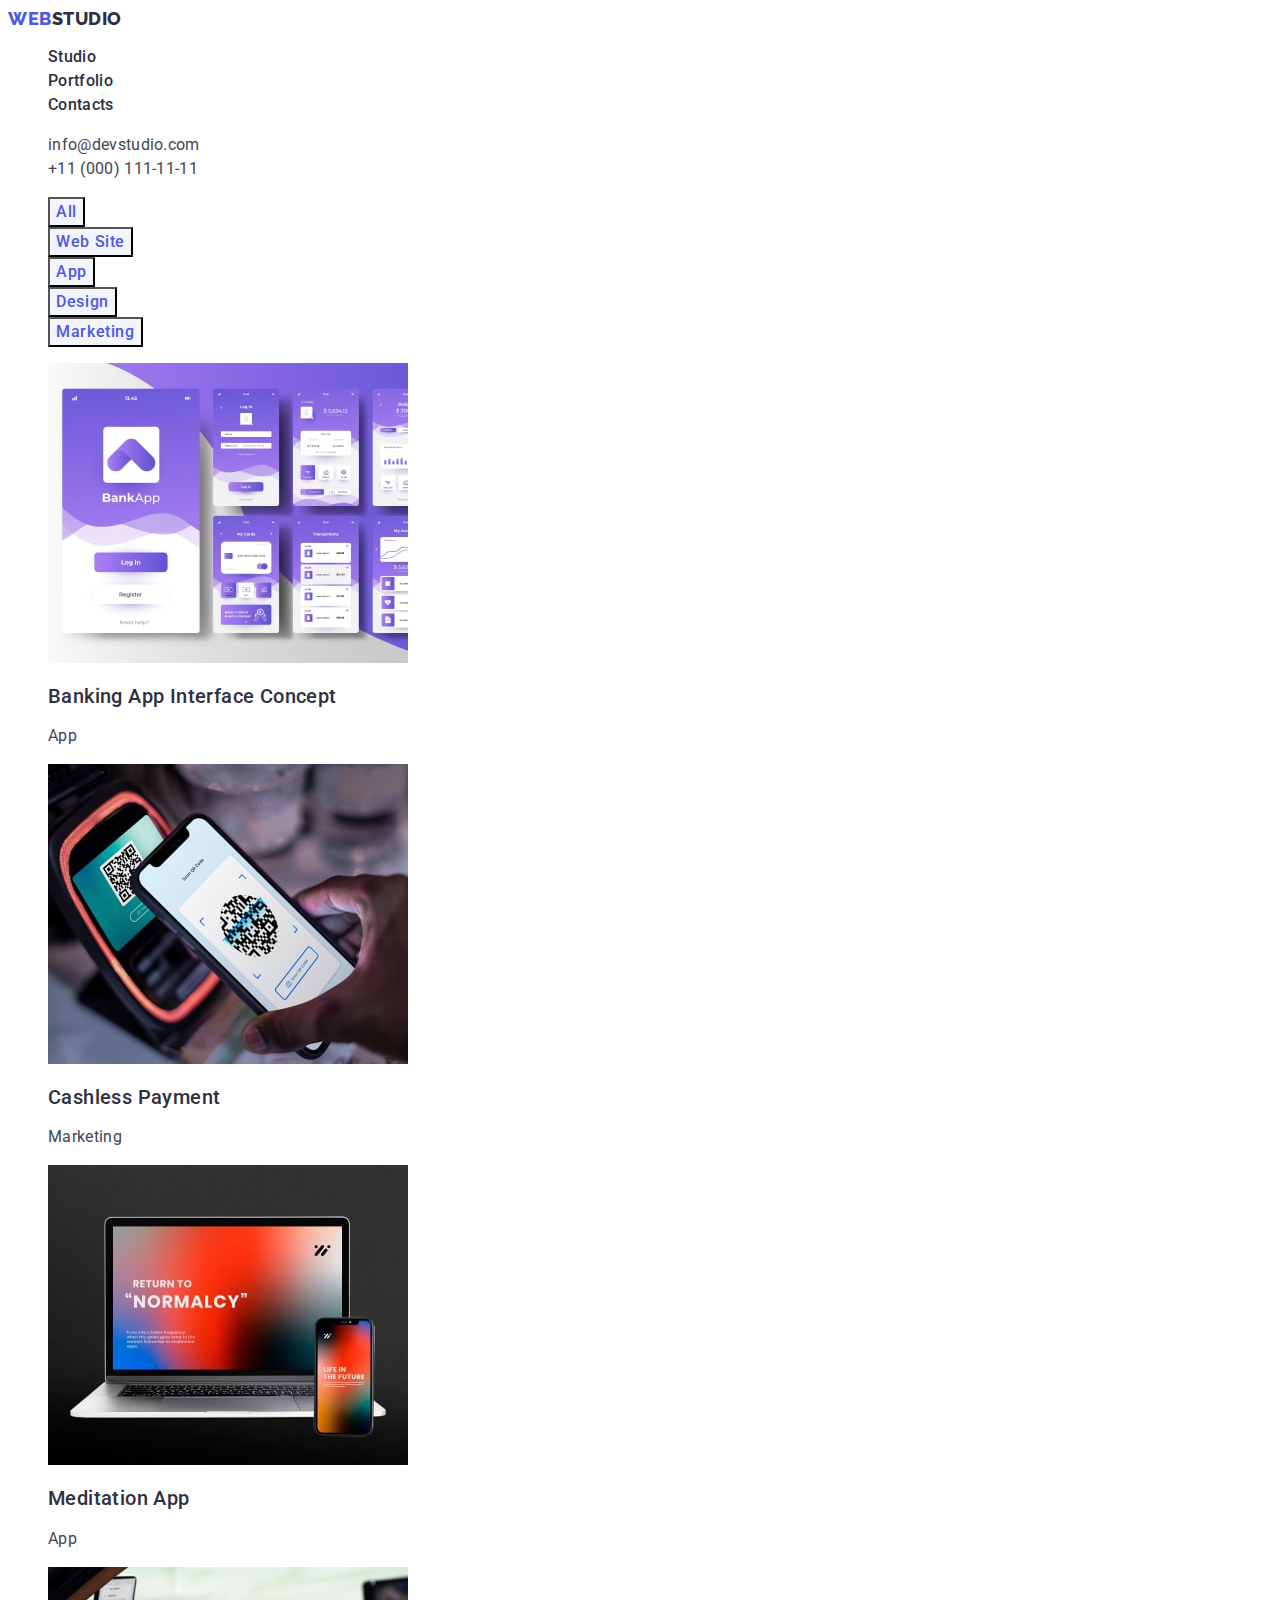
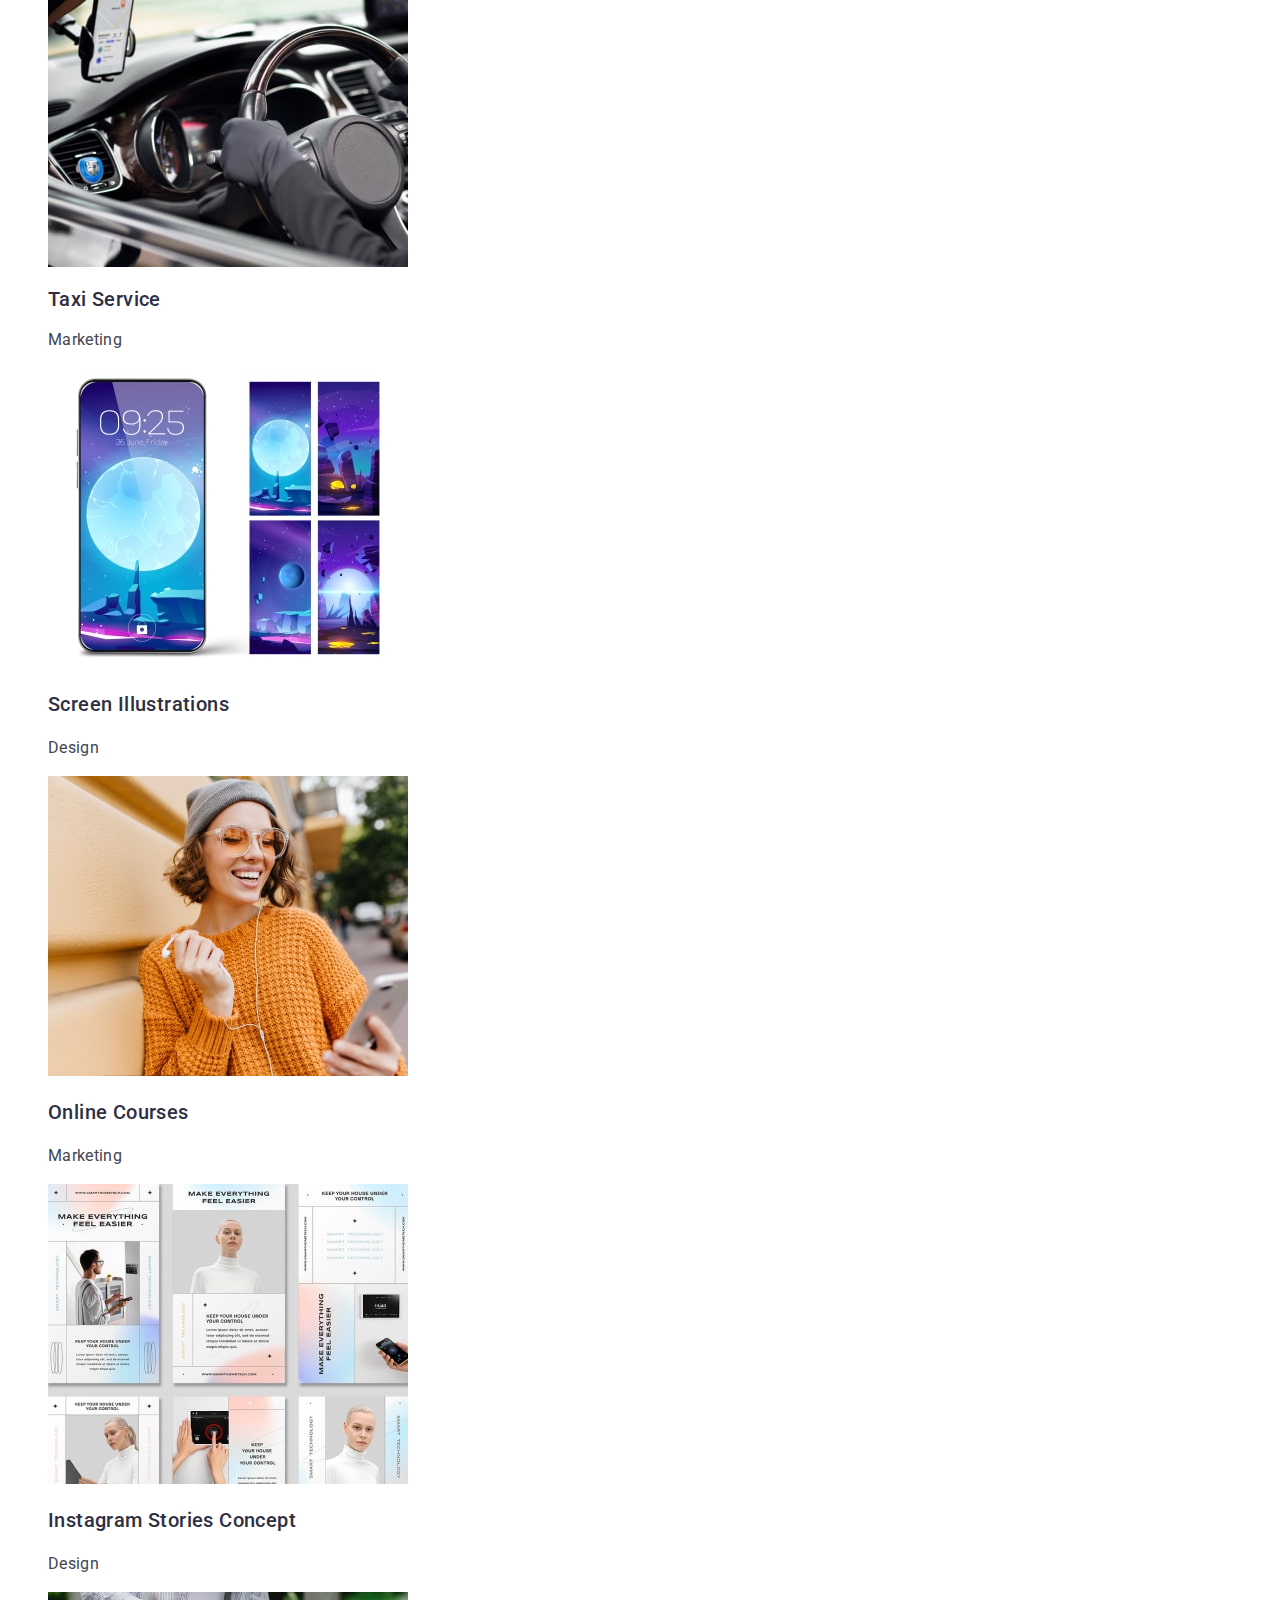
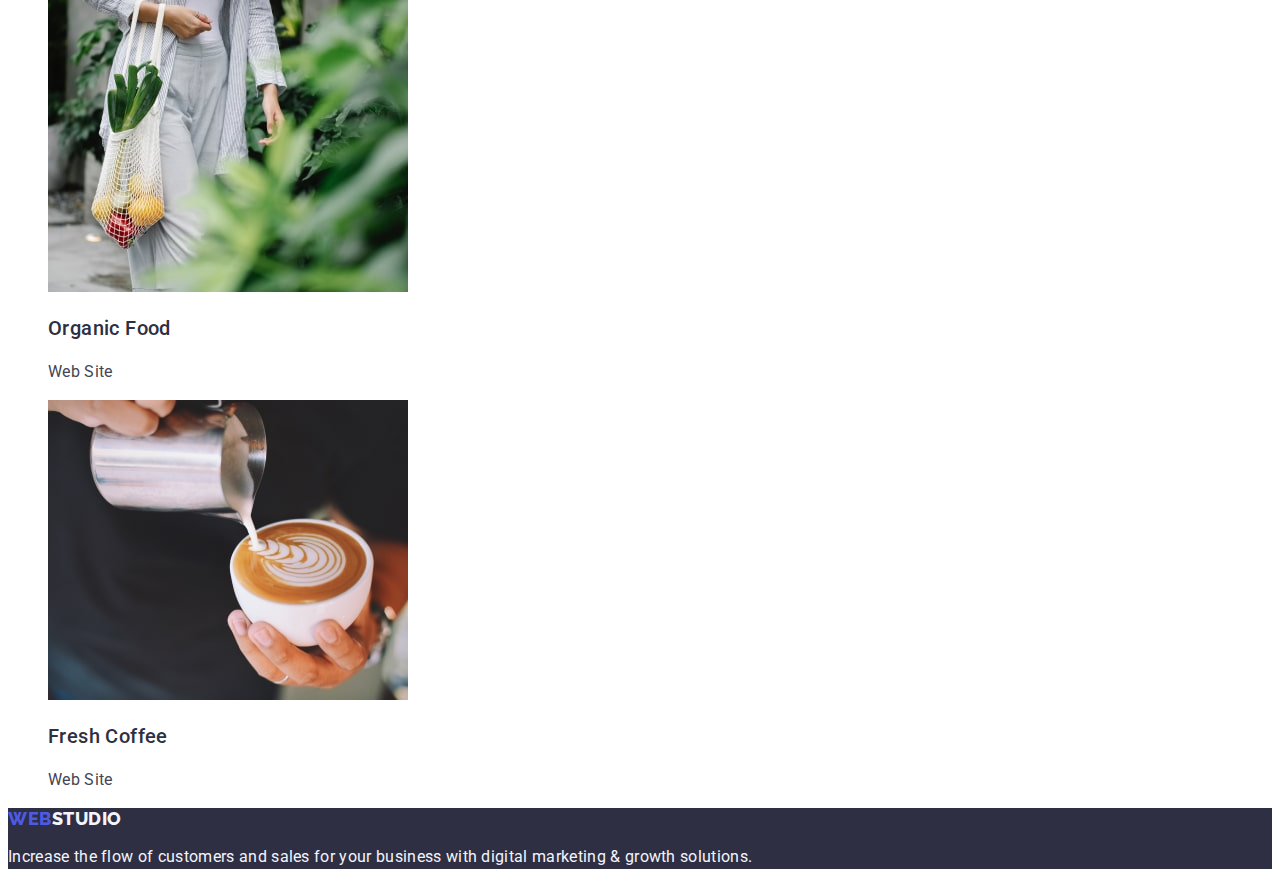
==== portfolio.html @ 3fa755dd "hope" ====
<!DOCTYPE html>
<html lang="en">

<head>
    <meta charset="UTF-8">
    <meta http-equiv="X-UA-Compatible" content="IE=edge">
    <meta name="viewport" content="width=device-width, initial-scale=1.0">
    <link rel="preconnect" href="https://fonts.googleapis.com">
    <link rel="preconnect" href="https://fonts.gstatic.com" crossorigin>
    <link href="https://fonts.googleapis.com/css2?family=Raleway:wght@800&family=Roboto:wght@400;500;700&display=swap"
        rel="stylesheet">
    <title>WEB STUDIO</title>
    <link rel="stylesheet" href="./css/styles.css">
</head>

<body>
    <header class="header">
        <nav class="header-navigation">
            <a href="./index.html" class="header-logo link">Web<span class="studio">Studio</span></a>
            <ul class="list">
                <li class="header-menu-item"><a href="./index.html" class="header-menu-link link">Studio</a></li>
                <li class="header-menu-item"><a href="./portfolio.html" class="header-menu-link link">Portfolio</a></li>
                <li class="header-menu-item"><a href="" class="header-menu-link link">Contacts</a></li>
            </ul>
        </nav>
        <address class="address">
            <ul class="header-social list">
                <li class="header-social-iteam"><a class="header-social-link link"
                        href="mailto:info@devstudio.com">info@devstudio.com</a></li>
                <li class="header-social-iteam"><a class="header-social-link link" href="tel:+110001111111">+11 (000)
                        111-11-11</a></li>
            </ul>
        </address>
    </header>

    <main>
        <section class="portfolio">
        <h1 hidden>All</h1>
        <ul class="portfolio-btn-list list">
            <li class="portfolio-btn-item">
                <button type="button" class="portf-btn link">All</button>
            </li>
            <li class="portfolio-btn-item">
                <button type="button" class="portf-btn link">Web Site</button>
            </li>
            <li class="portfolio-btn-item">
                <button type="button" class="portf-btn link">App</button>
            </li>
            <li class="portfolio-btn-item">
                <button type="button" class="portf-btn link">Design</button>
            </li>
            <li class="portfolio-btn-item">
                <button type="button" class="portf-btn link">Marketing</button>
            </li>
        </ul>

        <ul class="portfolio-img-list list">
        <li class="portfolio-img-item ">
            <a class="link">

            </a><img src="./images/img(4)-min.jpg" alt="bank-app" width="360" height="300"> 
            <h2 class="portfolio-subtitle">Banking App Interface Concept</h2>
            <p class="portfolio-text">App</p>
        </li>
        <li class="portfolio-img-item link">
            <a class="link">

            </a><img src="./images/img(5)-min.jpg" alt="payment" width="360" height="300"> 
            <h2 class="portfolio-subtitle">Cashless Payment</h2>
            <p class="portfolio-text">Marketing</p>
        </li>
        <li class="portfolio-img-item ">
            <a class="link">

            </a><img src="./images/img(6)-min.jpg" alt="monitor-app" width="360" height="300"> 
            <h2 class="portfolio-subtitle">Meditation App</h2>
            <p class="portfolio-text">App</p>
        </li>
        <li class="portfolio-img-item link">
            <a class="link">
            <img src="./images/img(7)-min.jpg" alt="taxi" width="360" height="300">
            <h2 class="portfolio-subtitle">Taxi Service</h2>
            <p class="portfolio-text">Marketing</p>
            </a>
        </li>
        <li class="portfolio-img-item">
            <a class="link">
            <img src="./images/img(8)-min.jpg" alt="screen" width="360" height="300">
            <h3 class="portfolio-subtitle">Screen Illustrations</h3>
            <p class="portfolio-text">Design</p>
            </a>
        </li>
        <li class="portfolio-img-item">
            <a class="link">
            <img src="./images/img(9)-min.jpg" alt="girl-course" width="360" height="300">
            <h3 class="portfolio-subtitle">Online Courses</h3>
            <p class="portfolio-text">Marketing</p>
            </a>
        </li>
        <li class="portfolio-img-item">
            <a class="link">
            <img src="./images/img(10)-min.jpg" alt="stories" width="360" height="300">
            <h3 class="portfolio-subtitle">Instagram Stories Concept</h3>
            <p class="portfolio-text">Design</p>
            </a>
        </li>
        <li class="portfolio-img-item">
            <a class="link">
            <img src="./images/img(11)-min.jpg" alt="food" width="360">
            <h3 class="portfolio-subtitle">Organic Food</h3>
            <p class="portfolio-text">Web Site</p>

            </a>
        </li>
        <li class="portfolio-img-item">
            <a class="link">
            <img src="./images/img(12)-min.jpg" alt="coffie" width="360">
            <h3 class="portfolio-subtitle">Fresh Coffee</h3>
            <p class="portfolio-text">Web Site</p>

            </a>
        </li>
        </ul>
        </section>
    


    </main>

    <footer id="footer" class="footer">
    <a href="./index.html" class="footer-logo link">Web<span class="studio-footer">Studio</span></a>
    <P class="footer-text">Increase the flow of customers and sales for your business with
        digital marketing & growth solutions.
    </P>
</footer>
</body>

</html>
---- css/styles.css ----
:root {
--title-color: #2E2F42;
--main-text-color: #FFFFFF;
--second-text-color: #434455;
--links:#4D5AE5;
--hover-link:#404BBF;
--light-white:#F4F4FD;



}


body {
    font-family: 'Roboto', sans-serif;
    color: var(--second-text-color)
    background-color: var(--main-text-color);
}
    
    
/*-------HEADER*-----*/

.header-logo {
    font-family: 'Raleway', sans-serif;
    font-style: normal;
    font-weight: 800;
    font-size: 18px;
    line-height: 1.17;
    letter-spacing: 0.03em;
    text-transform: uppercase;
    color: var(--links);
}


   .studio {
    font-family: 'Raleway', sans-serif;
    font-style: normal;
    font-weight: 800;
    font-size: 18px;
    line-height: 1.17;
    letter-spacing: 0.03em;
    color: var(--title-color);
   }
   
    .link {
        text-decoration: none;
    }
    
    
.list {
    list-style: none;
}
    a {
        text-decoration: none;
    }
    ul{
        list-style-type: none;
    }

    .header-menu-link {
        font-weight: 500;
        font-size: 16px;
        line-height: 1.5;
        color: var(--title-color);
        letter-spacing: 0.02em;}
    
    .header-menu-link:hover, .header-menu-link:focus {
      color: var(--hover-link); 
    }

    .address {
        font-style: normal;
    }
    .header-social {
        list-style: none;
    }
    .header-social-link {
        font-weight: 400;
        font-size: 16px;
        line-height: 1.5;
        letter-spacing: 0.02em;
        color: var(--second-text-color);
    
    }
    .header-social-link:hover, .header-social-link:focus {
        color: var(--hover-link);
    }
/*------HERO----*/
    .hero {
        background: var(--title-color);
    }

    .hero-title {
        font-weight: 700;
        font-size: 56px;
        line-height: 1.07;
        text-align: center;
        letter-spacing: 0.02em;
        color: var(--main-text-color);
    }
    
    .hero-btn {
        font-family: "Roboto", sans-serif;
        font-weight: 500;
        font-size: 16px;
        line-height: 1.5;
        letter-spacing: 0.04em;
        color: var(--main-text-color);
        cursor: pointer;
        background: var(--links);
    }
    .hero-btn:hover, .hero-btn:focus {
    background: var(--hover-link);
    
    }

    /*---BENETITS----*/
    .benefits {}
    
    .benefits-list {}
    
    .benefits-item {}
    
    .benefits-subtitle {
        font-weight: 500;
        font-size: 20px;
        line-height: 1.2;
        letter-spacing: 0.02em;
        color: var(--title-color);
        }
    
        .benefits-text {
        font-weight: 400;
        font-size: 16px;
        line-height: 1.5;
        letter-spacing: 0.02em;
        color: var(--second-text-color);
        }

        .section-title {
            font-weight: 700;
            font-size: 36px;
            line-height: 1.11;
            text-align: center;
            letter-spacing: 0.02em;
            text-transform: capitalize;
            color: var(--title-color);
        }
        

        .products-title {
        }

    /*-----TEAM----*/

            .team {
                background: var(--light-white);
            }
        
            .team-title {
            }

            .team-subtitle {
                font-weight: 500;
                font-size: 20px;
                line-height: 1.2;
                letter-spacing: 0.02em;
                color: var(--title-color);
            }

            .team-text {
                font-weight: 400;
                font-size: 16px;
                line-height: 1.5;
                letter-spacing: 0.02em;
                color: var(--second-text-color);
            }
        
            .team-list {}
        
            .team-item {
                background: var(--main-text-color);
            }

/*----FOOTER---*/
.footer {
    background-color: var(--title-color) ;

}
.footer-logo {
    font-family: 'Raleway', sans-serif;
    font-weight: 800;
    font-size: 18px;
    line-height: 1.17;
    letter-spacing: 0.03em;
    color: var(--links);
    text-transform: uppercase;
}
   
.studio-footer {
    font-family: 'Raleway', sans-serif;
    font-style: normal;
    font-weight: 800;
    font-size: 18px;
    line-height: 1.17;
    letter-spacing: 0.03em;
    color: var(--light-white);
    text-transform: uppercase;
}
   
.footer-text {
        font-weight: 400;
        font-size: 16px;
        line-height: 1.5;
        letter-spacing: 0.02em;
        color: var(--light-white);
}

.portfolio {}

.portfolio-btn-list {}

.portfolio-btn-item {}

.hero-btn {}

.portfolio-img-list {}

.portfolio-img-item {}

.portfolio-subtitle {
font-weight: 500;
font-size: 20px;
line-height: 1.2;
color: var(--title-color);
letter-spacing: 0.02em;
}

.portfolio-text {
    font-weight: 400;
    font-size: 16px;
    line-height: 1.5;
    letter-spacing: 0.02em;
    color: var(--second-text-color);
}
.portf-btn {
    font-family: "Roboto", sans-serif;
    color: var(--links);
    background: var(--light-white);
    font-style: normal;
    font-weight: 500;
    font-size: 16px;
    line-height: 1.5;
    text-align: center;
    letter-spacing: 0.04em;
    cursor: pointer;
}

.portf-btn:hover {
background: var(--hover-link);
color: var(--main-text-color);
}
.portf-btn:focus {
    color: var(--main-text-color);
    background: var(--hover-link);
}
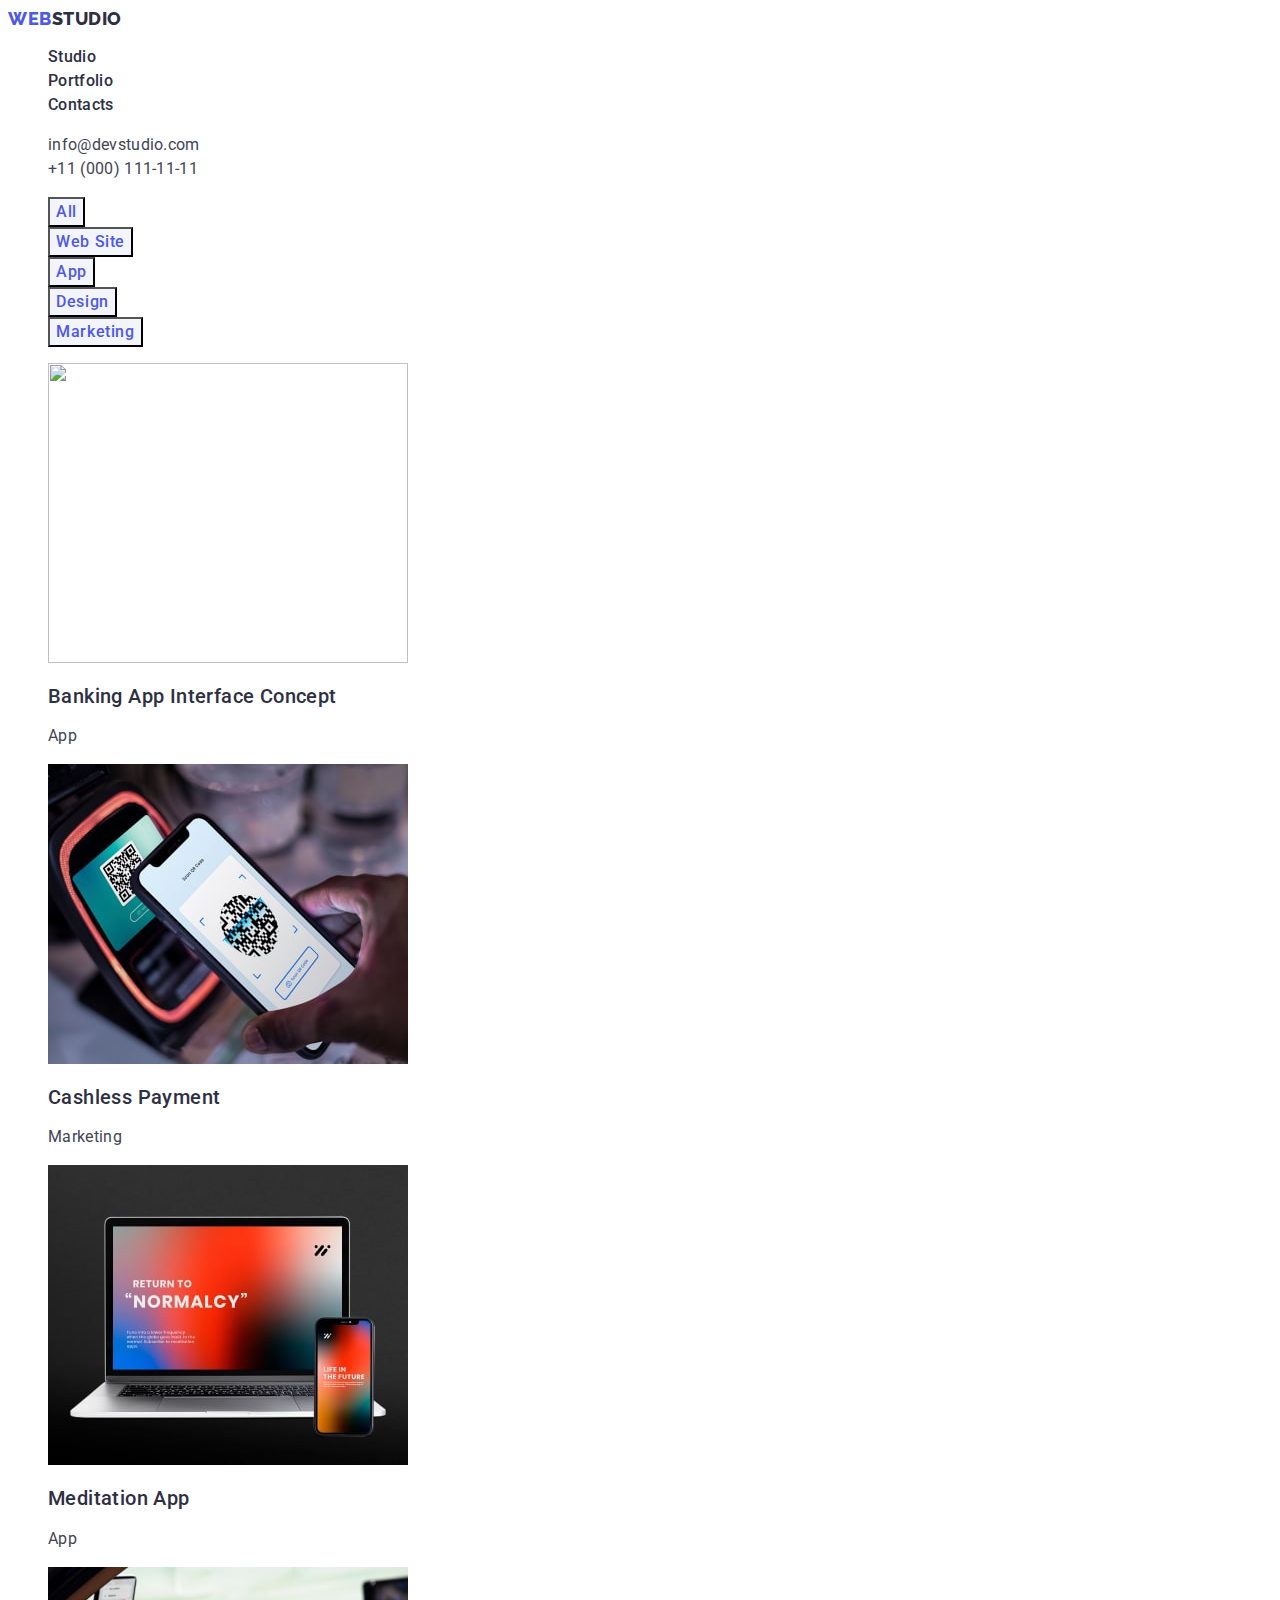
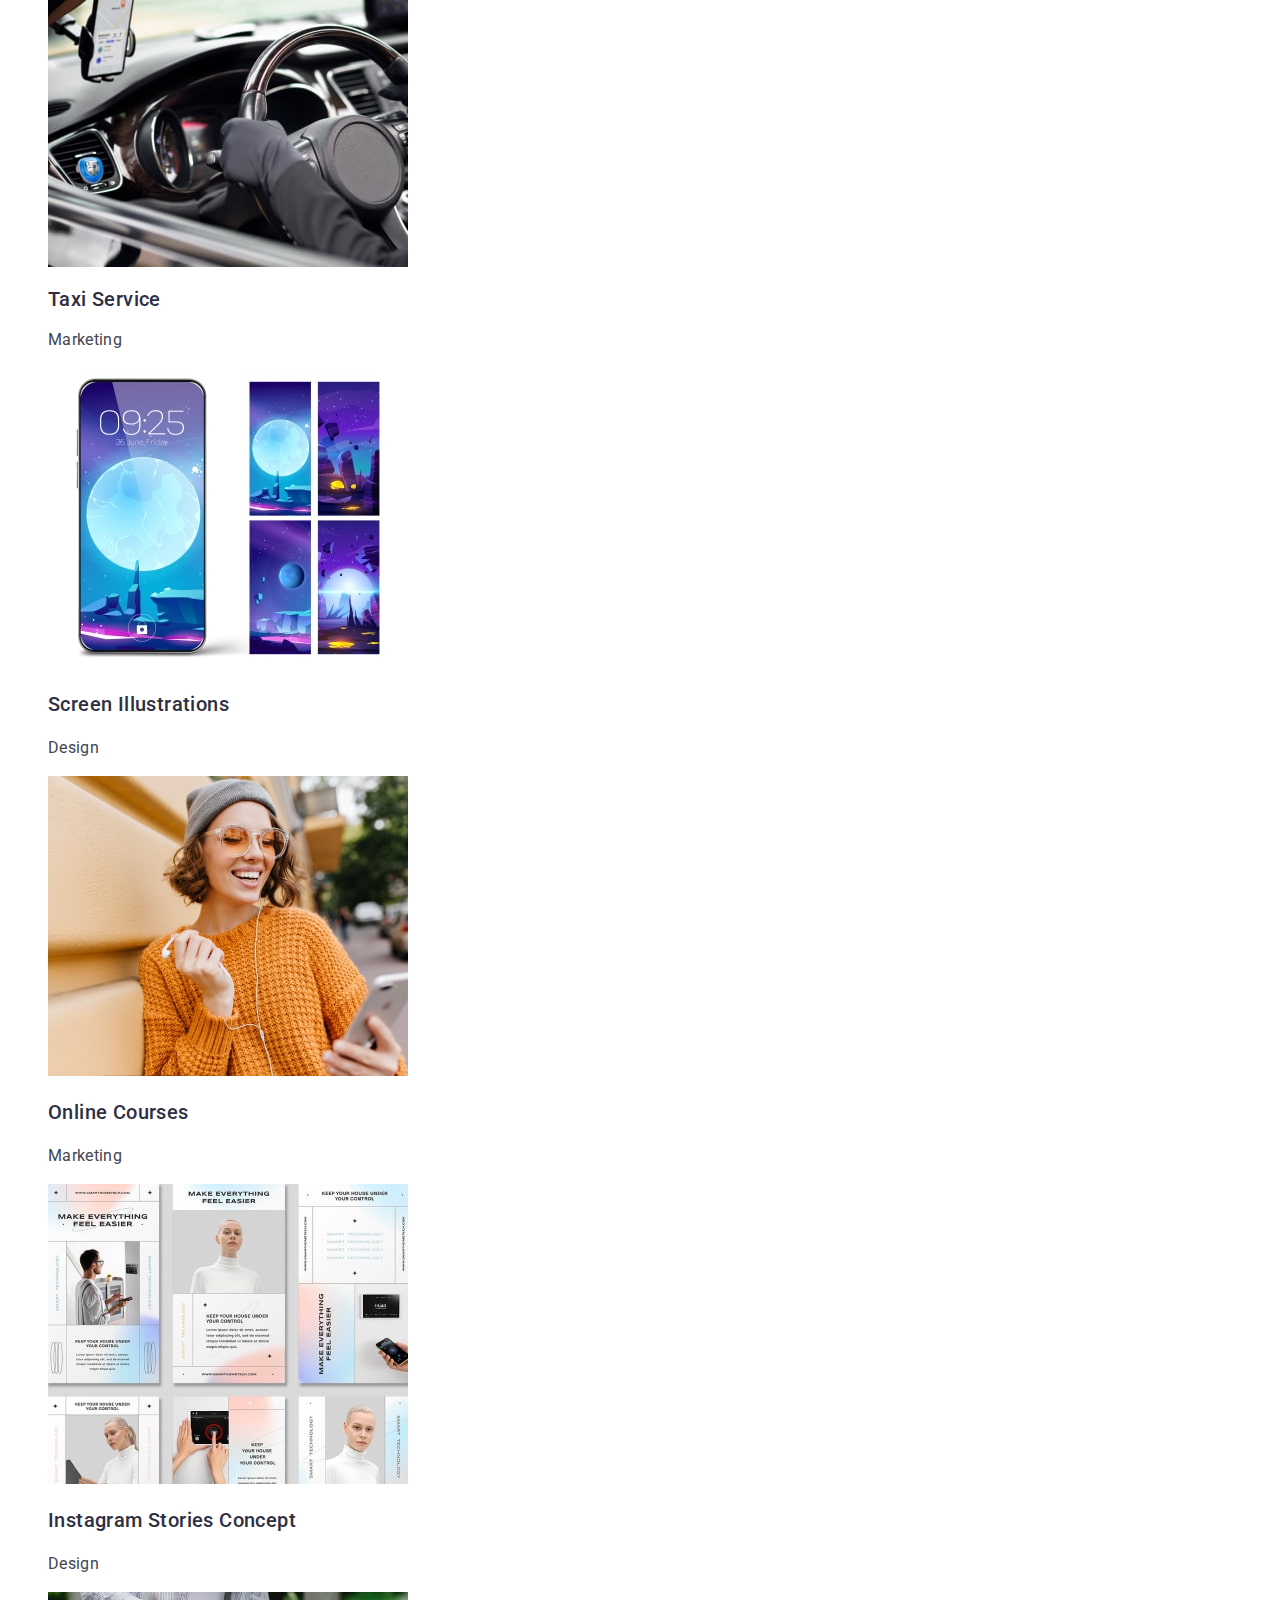
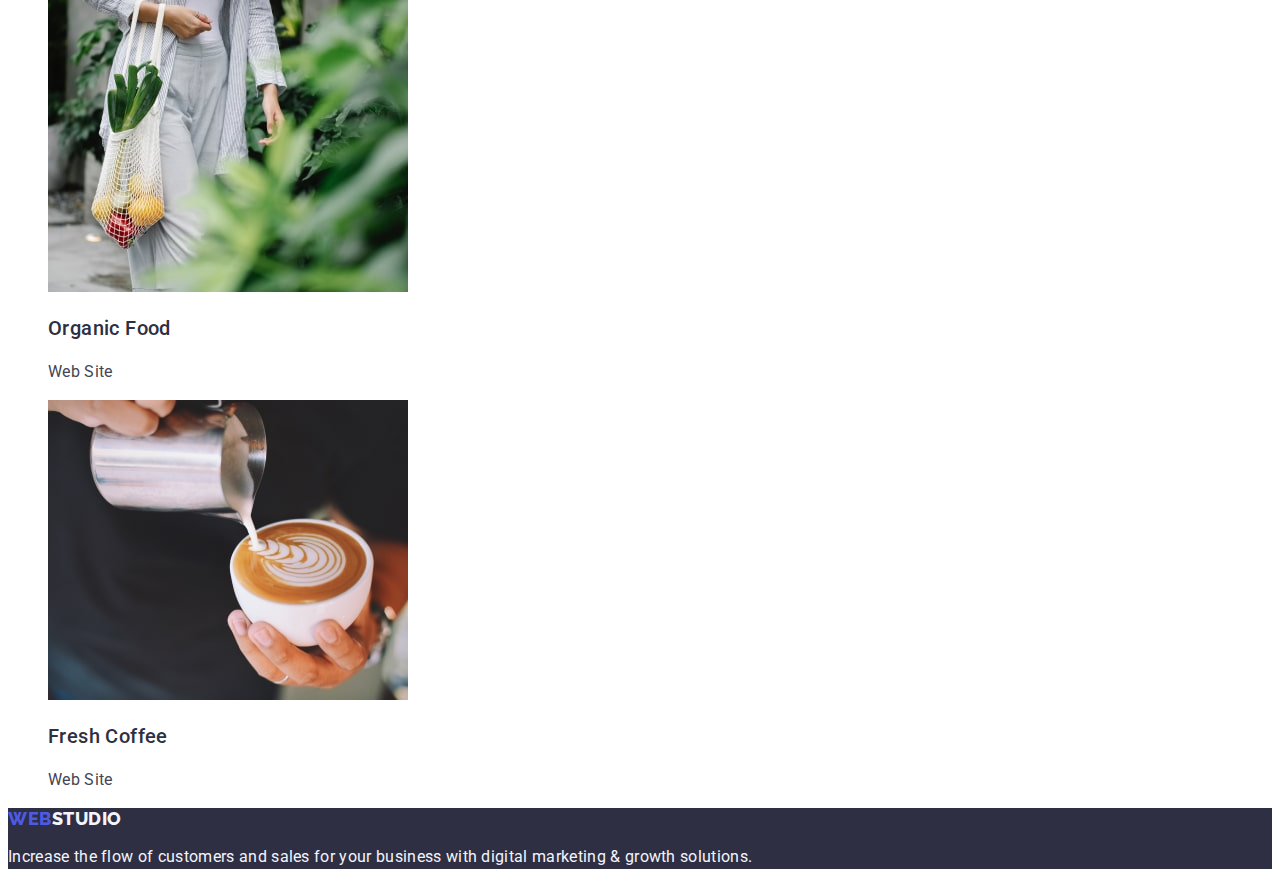
==== commit fa34263b: "tr2" ====
--- a/portfolio.html
+++ b/portfolio.html
@@ -57,66 +57,69 @@
         <ul class="portfolio-img-list list">
         <li class="portfolio-img-item ">
             <a class="link">
+                <img src="./images/img(4)-min.jpg alt="bank-app" width="360" height="300">
+                <h2 class="portfolio-subtitle">Banking App Interface Concept</h2>
+                <p class="portfolio-text">App</p>
 
-            </a><img src="./images/img(4)-min.jpg" alt="bank-app" width="360" height="300"> 
-            <h2 class="portfolio-subtitle">Banking App Interface Concept</h2>
-            <p class="portfolio-text">App</p>
+            </a>
         </li>
         <li class="portfolio-img-item link">
             <a class="link">
+                <img src="./images/img(5)-min.jpg" alt="payment" width="360" height="300">
+                <h2 class="portfolio-subtitle">Cashless Payment</h2>
+                <p class="portfolio-text">Marketing</p>
 
-            </a><img src="./images/img(5)-min.jpg" alt="payment" width="360" height="300"> 
-            <h2 class="portfolio-subtitle">Cashless Payment</h2>
-            <p class="portfolio-text">Marketing</p>
+            </a>
         </li>
         <li class="portfolio-img-item ">
             <a class="link">
+                <img src="./images/img(6)-min.jpg" alt="monitor-app" width="360" height="300">
+                <h2 class="portfolio-subtitle">Meditation App</h2>
+                <p class="portfolio-text">App</p>
 
-            </a><img src="./images/img(6)-min.jpg" alt="monitor-app" width="360" height="300"> 
-            <h2 class="portfolio-subtitle">Meditation App</h2>
-            <p class="portfolio-text">App</p>
+            </a>
         </li>
         <li class="portfolio-img-item link">
             <a class="link">
-            <img src="./images/img(7)-min.jpg" alt="taxi" width="360" height="300">
-            <h2 class="portfolio-subtitle">Taxi Service</h2>
-            <p class="portfolio-text">Marketing</p>
+                <img src="./images/img(7)-min.jpg" alt="taxi" width="360" height="300">
+                <h2 class="portfolio-subtitle">Taxi Service</h2>
+                <p class="portfolio-text">Marketing</p>
             </a>
         </li>
         <li class="portfolio-img-item">
             <a class="link">
-            <img src="./images/img(8)-min.jpg" alt="screen" width="360" height="300">
-            <h3 class="portfolio-subtitle">Screen Illustrations</h3>
-            <p class="portfolio-text">Design</p>
+                <img src="./images/img(8)-min.jpg" alt="screen" width="360" height="300">
+                <h3 class="portfolio-subtitle">Screen Illustrations</h3>
+                <p class="portfolio-text">Design</p>
             </a>
         </li>
         <li class="portfolio-img-item">
             <a class="link">
-            <img src="./images/img(9)-min.jpg" alt="girl-course" width="360" height="300">
-            <h3 class="portfolio-subtitle">Online Courses</h3>
-            <p class="portfolio-text">Marketing</p>
+                <img src="./images/img(9)-min.jpg" alt="girl-course" width="360" height="300">
+                <h3 class="portfolio-subtitle">Online Courses</h3>
+                <p class="portfolio-text">Marketing</p>
             </a>
         </li>
         <li class="portfolio-img-item">
             <a class="link">
-            <img src="./images/img(10)-min.jpg" alt="stories" width="360" height="300">
-            <h3 class="portfolio-subtitle">Instagram Stories Concept</h3>
-            <p class="portfolio-text">Design</p>
+                <img src="./images/img(10)-min.jpg" alt="stories" width="360" height="300">
+                <h3 class="portfolio-subtitle">Instagram Stories Concept</h3>
+                <p class="portfolio-text">Design</p>
             </a>
         </li>
         <li class="portfolio-img-item">
             <a class="link">
-            <img src="./images/img(11)-min.jpg" alt="food" width="360">
-            <h3 class="portfolio-subtitle">Organic Food</h3>
-            <p class="portfolio-text">Web Site</p>
+                <img src="./images/img(11)-min.jpg" alt="food" width="360">
+                <h3 class="portfolio-subtitle">Organic Food</h3>
+                <p class="portfolio-text">Web Site</p>
 
             </a>
         </li>
         <li class="portfolio-img-item">
             <a class="link">
-            <img src="./images/img(12)-min.jpg" alt="coffie" width="360">
-            <h3 class="portfolio-subtitle">Fresh Coffee</h3>
-            <p class="portfolio-text">Web Site</p>
+                <img src="./images/img(12)-min.jpg" alt="coffie" width="360">
+                <h3 class="portfolio-subtitle">Fresh Coffee</h3>
+                <p class="portfolio-text">Web Site</p>
 
             </a>
         </li>
--- a/css/styles.css
+++ b/css/styles.css
@@ -13,7 +13,7 @@
 
 body {
     font-family: 'Roboto', sans-serif;
-    color: var(--second-text-color)
+    color: var(--second-text-color);
     background-color: var(--main-text-color);
 }
     
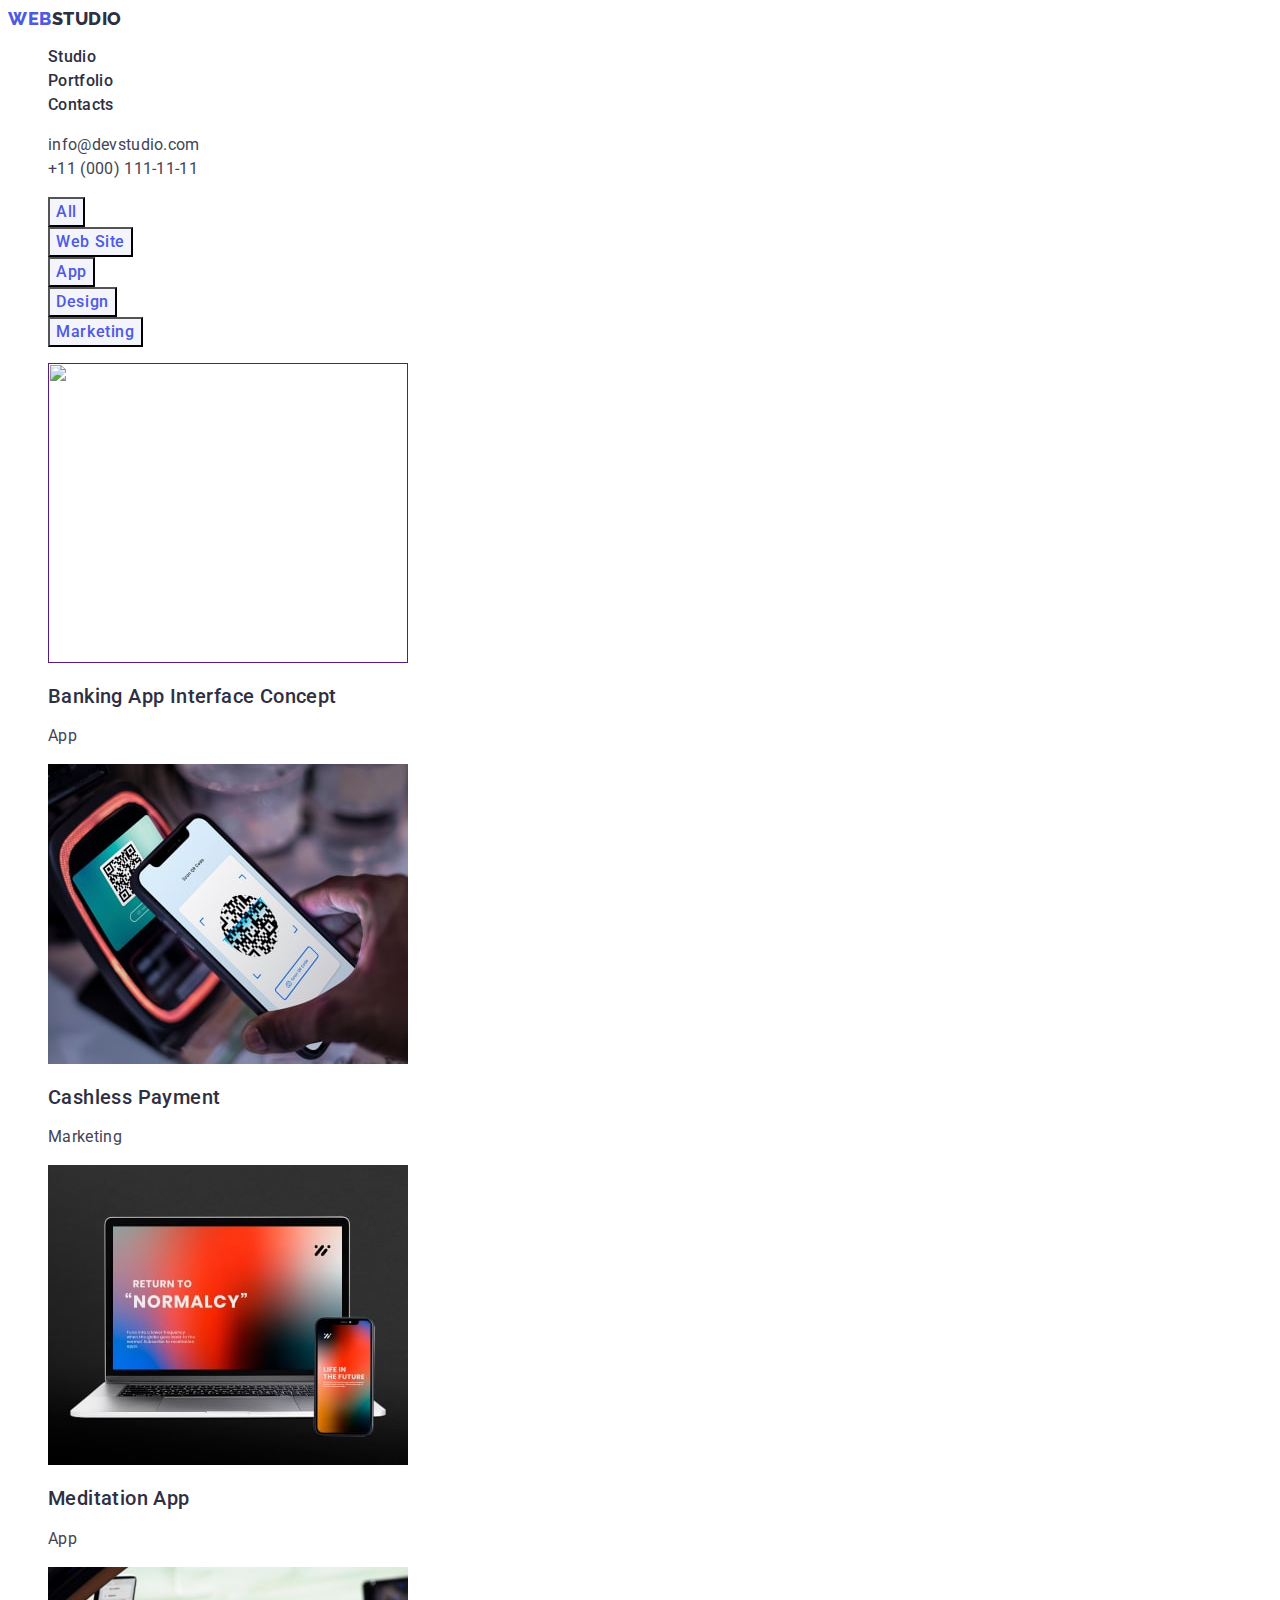
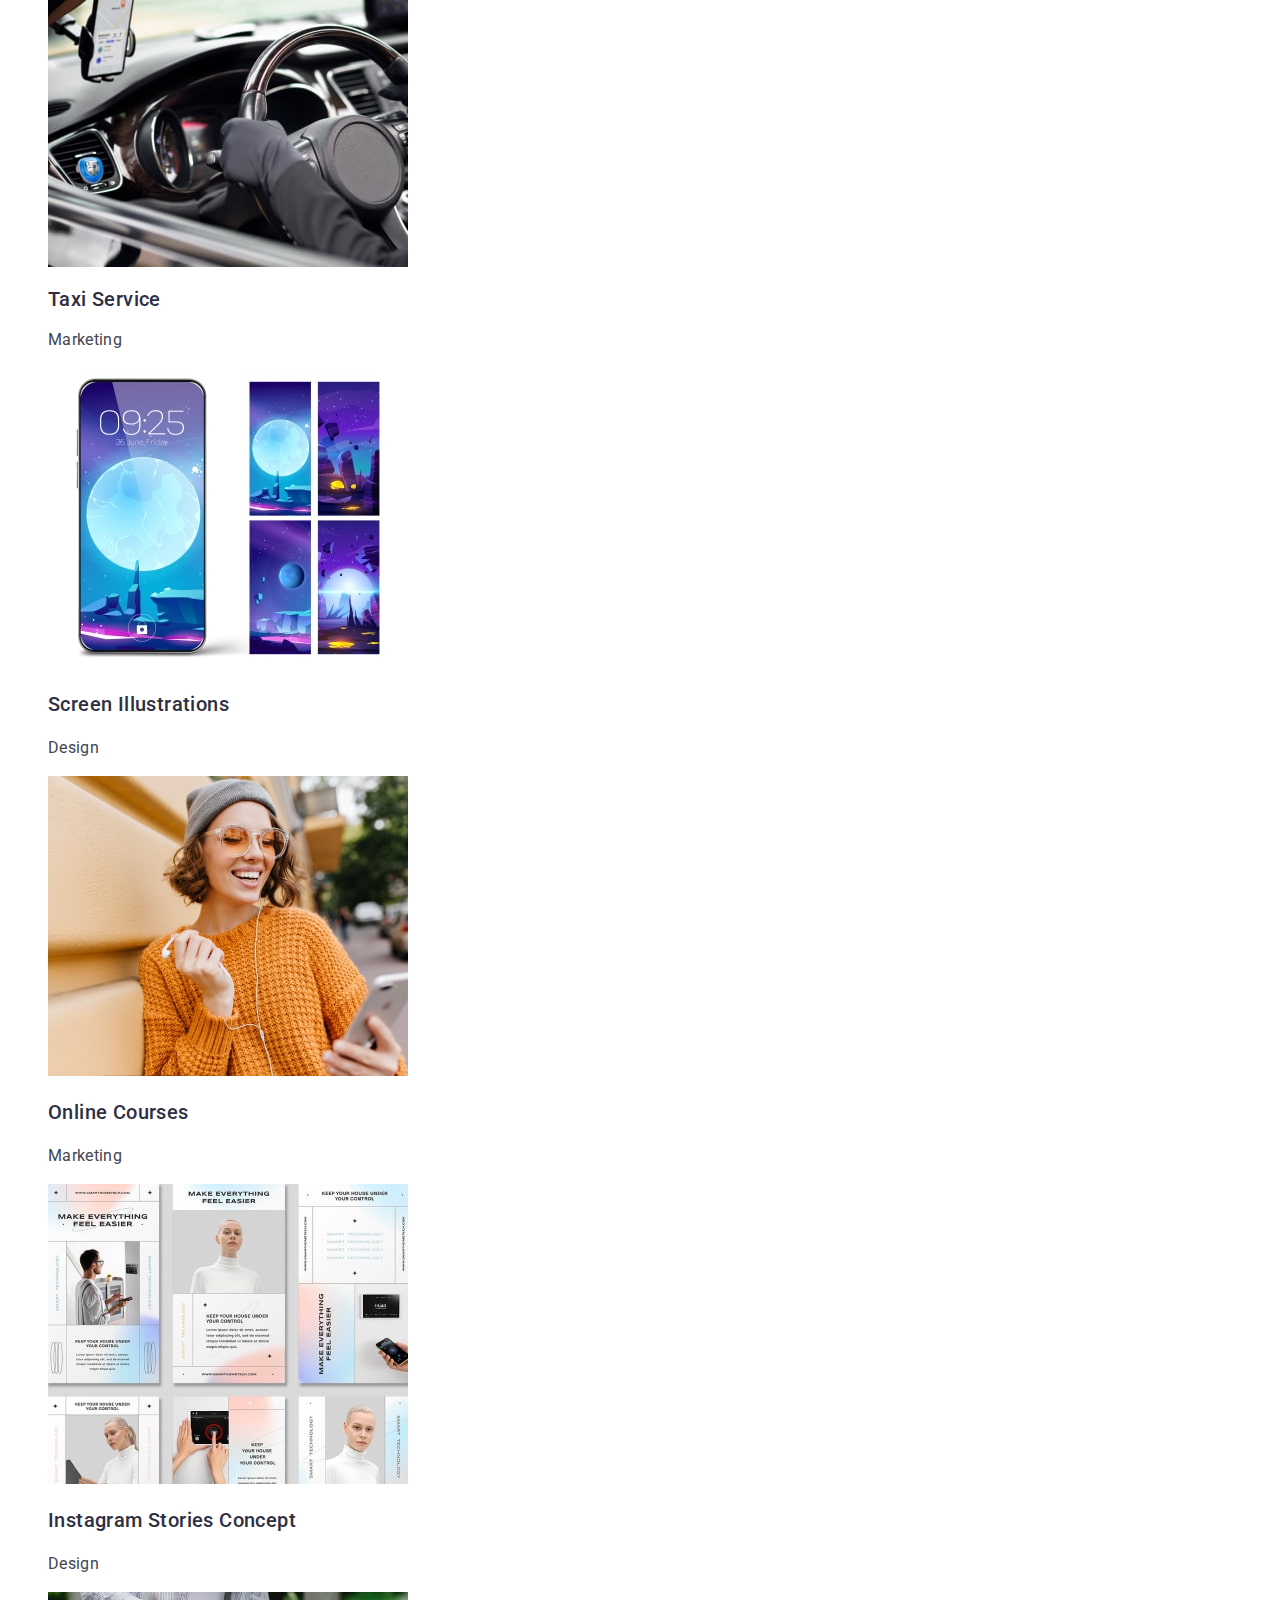
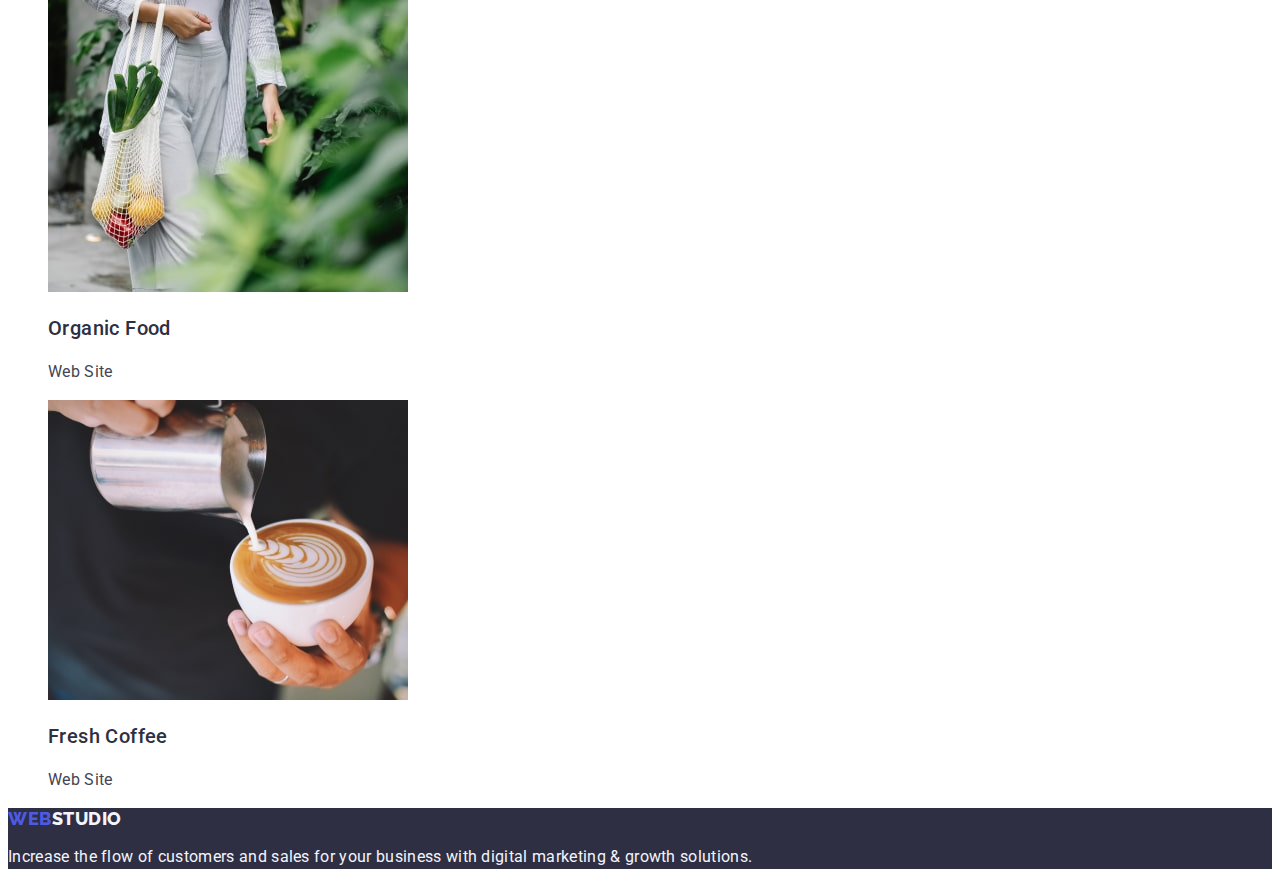
==== commit 9aa44431: "trdd" ====
--- a/portfolio.html
+++ b/portfolio.html
@@ -56,7 +56,7 @@
 
         <ul class="portfolio-img-list list">
         <li class="portfolio-img-item ">
-            <a class="link">
+            <a href="" class="link">
                 <img src="./images/img(4)-min.jpg alt="bank-app" width="360" height="300">
                 <h2 class="portfolio-subtitle">Banking App Interface Concept</h2>
                 <p class="portfolio-text">App</p>
@@ -64,7 +64,7 @@
             </a>
         </li>
         <li class="portfolio-img-item link">
-            <a class="link">
+            <a href="" class="link">
                 <img src="./images/img(5)-min.jpg" alt="payment" width="360" height="300">
                 <h2 class="portfolio-subtitle">Cashless Payment</h2>
                 <p class="portfolio-text">Marketing</p>
@@ -72,7 +72,7 @@
             </a>
         </li>
         <li class="portfolio-img-item ">
-            <a class="link">
+            <a href="" class="link">
                 <img src="./images/img(6)-min.jpg" alt="monitor-app" width="360" height="300">
                 <h2 class="portfolio-subtitle">Meditation App</h2>
                 <p class="portfolio-text">App</p>
@@ -80,35 +80,35 @@
             </a>
         </li>
         <li class="portfolio-img-item link">
-            <a class="link">
+            <a href="" class="link">
                 <img src="./images/img(7)-min.jpg" alt="taxi" width="360" height="300">
                 <h2 class="portfolio-subtitle">Taxi Service</h2>
                 <p class="portfolio-text">Marketing</p>
             </a>
         </li>
         <li class="portfolio-img-item">
-            <a class="link">
+            <a href="" class="link">
                 <img src="./images/img(8)-min.jpg" alt="screen" width="360" height="300">
                 <h3 class="portfolio-subtitle">Screen Illustrations</h3>
                 <p class="portfolio-text">Design</p>
             </a>
         </li>
         <li class="portfolio-img-item">
-            <a class="link">
+            <a href="" class="link">
                 <img src="./images/img(9)-min.jpg" alt="girl-course" width="360" height="300">
                 <h3 class="portfolio-subtitle">Online Courses</h3>
                 <p class="portfolio-text">Marketing</p>
             </a>
         </li>
         <li class="portfolio-img-item">
-            <a class="link">
+            <a href="" class="link">
                 <img src="./images/img(10)-min.jpg" alt="stories" width="360" height="300">
                 <h3 class="portfolio-subtitle">Instagram Stories Concept</h3>
                 <p class="portfolio-text">Design</p>
             </a>
         </li>
         <li class="portfolio-img-item">
-            <a class="link">
+            <a href="" class="link">
                 <img src="./images/img(11)-min.jpg" alt="food" width="360">
                 <h3 class="portfolio-subtitle">Organic Food</h3>
                 <p class="portfolio-text">Web Site</p>
@@ -116,7 +116,7 @@
             </a>
         </li>
         <li class="portfolio-img-item">
-            <a class="link">
+            <a href="" class="link">
                 <img src="./images/img(12)-min.jpg" alt="coffie" width="360">
                 <h3 class="portfolio-subtitle">Fresh Coffee</h3>
                 <p class="portfolio-text">Web Site</p>
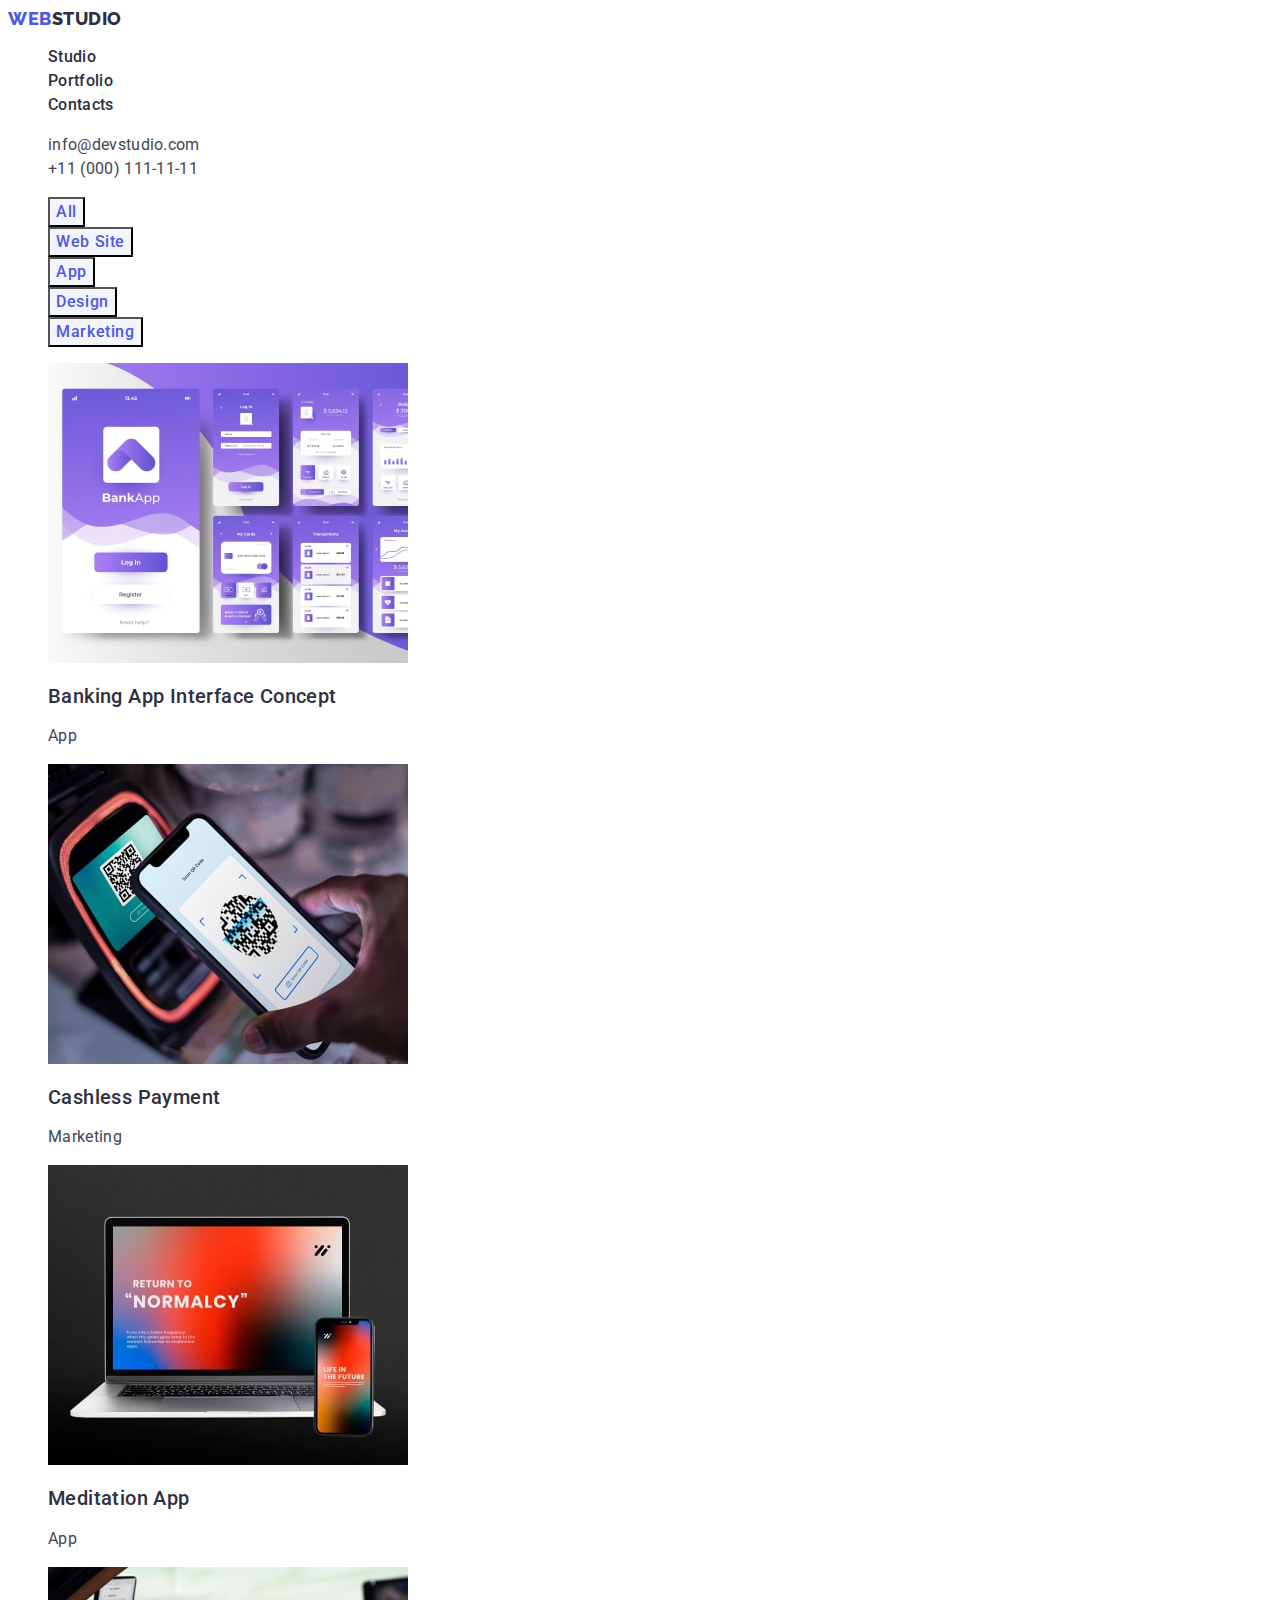
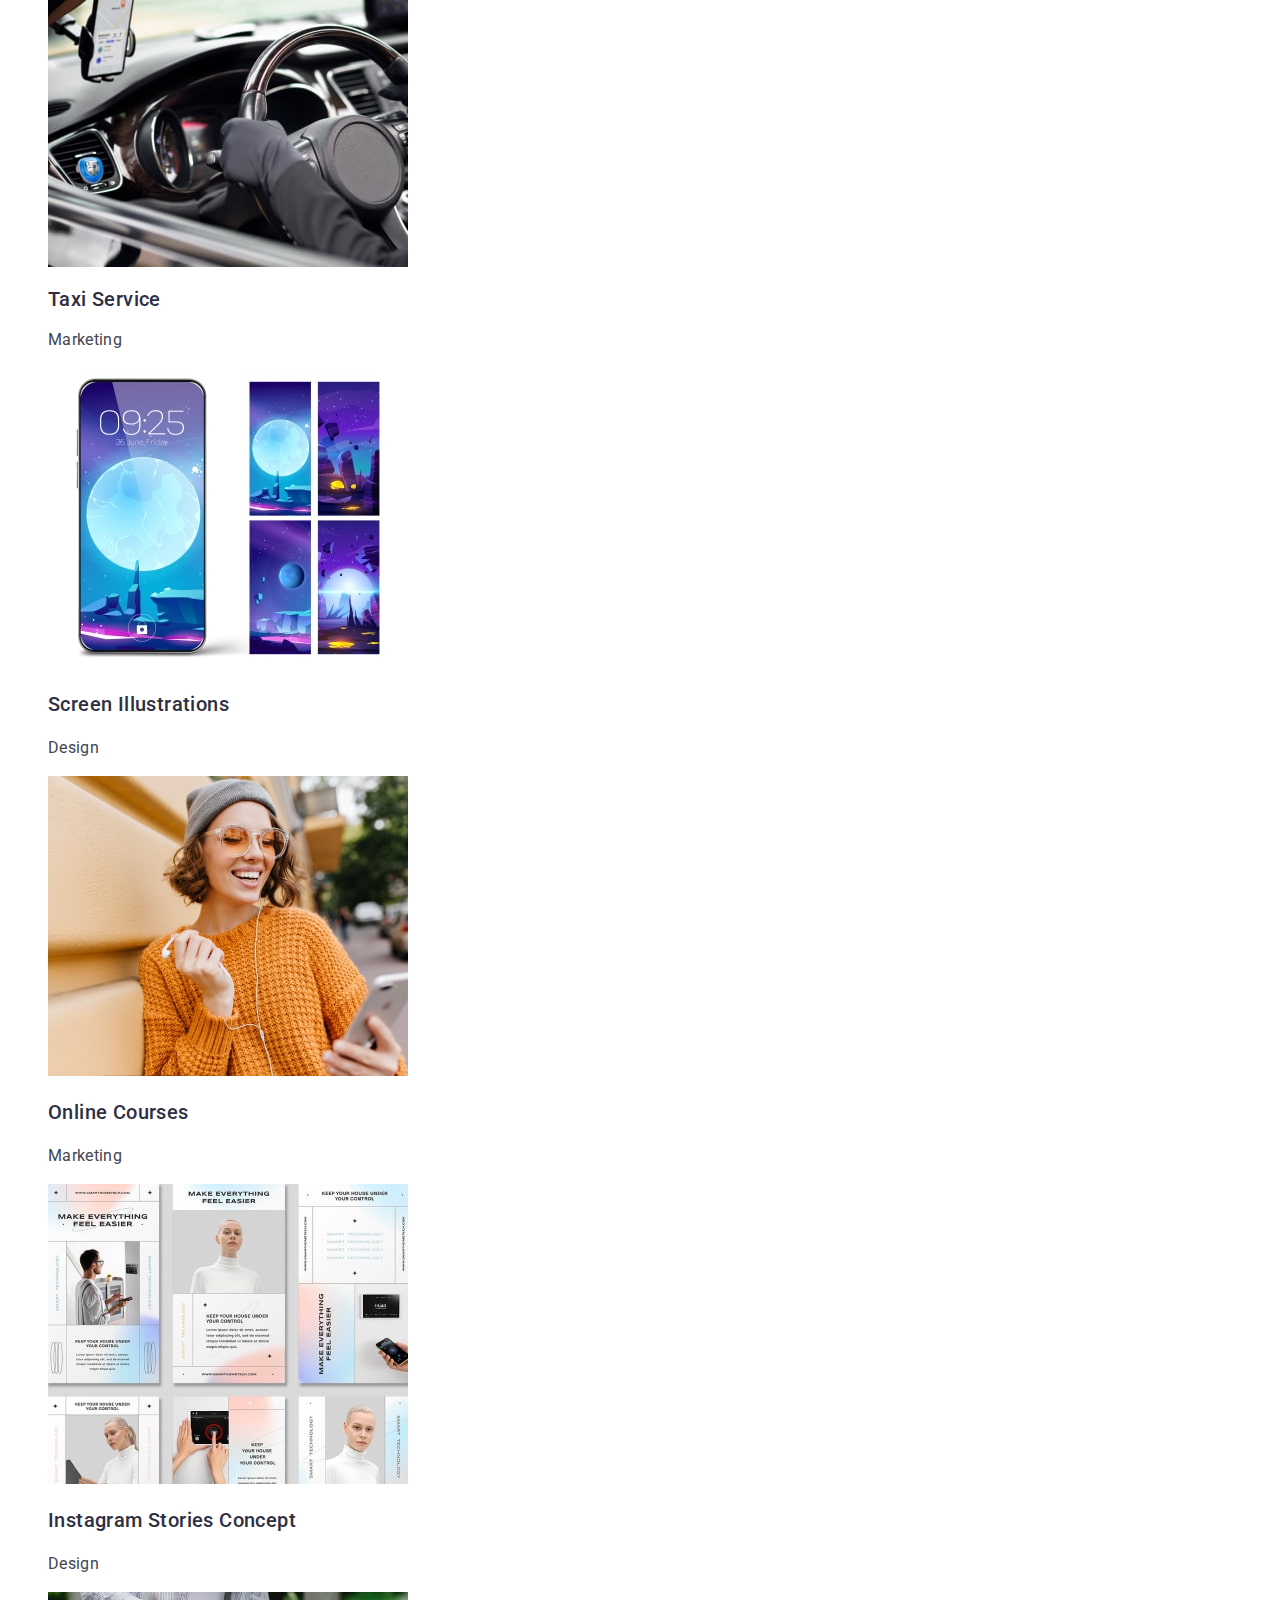
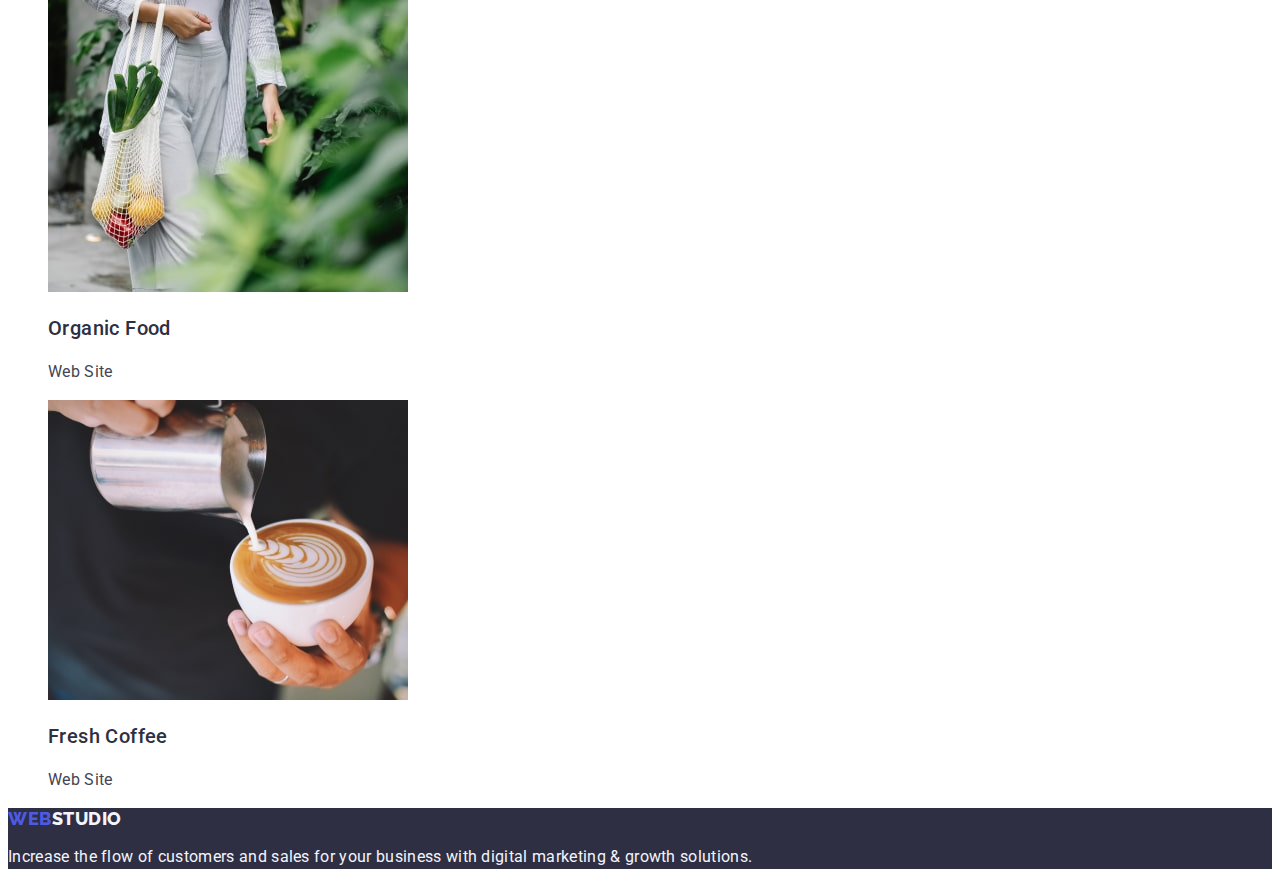
==== commit 25234aed: "ff" ====
--- a/portfolio.html
+++ b/portfolio.html
@@ -57,7 +57,7 @@
         <ul class="portfolio-img-list list">
         <li class="portfolio-img-item ">
             <a href="" class="link">
-                <img src="./images/img(4)-min.jpg alt="bank-app" width="360" height="300">
+                <img src="./images/img(4)-min.jpg" alt="bank-app" width="360" height="300">
                 <h2 class="portfolio-subtitle">Banking App Interface Concept</h2>
                 <p class="portfolio-text">App</p>
 
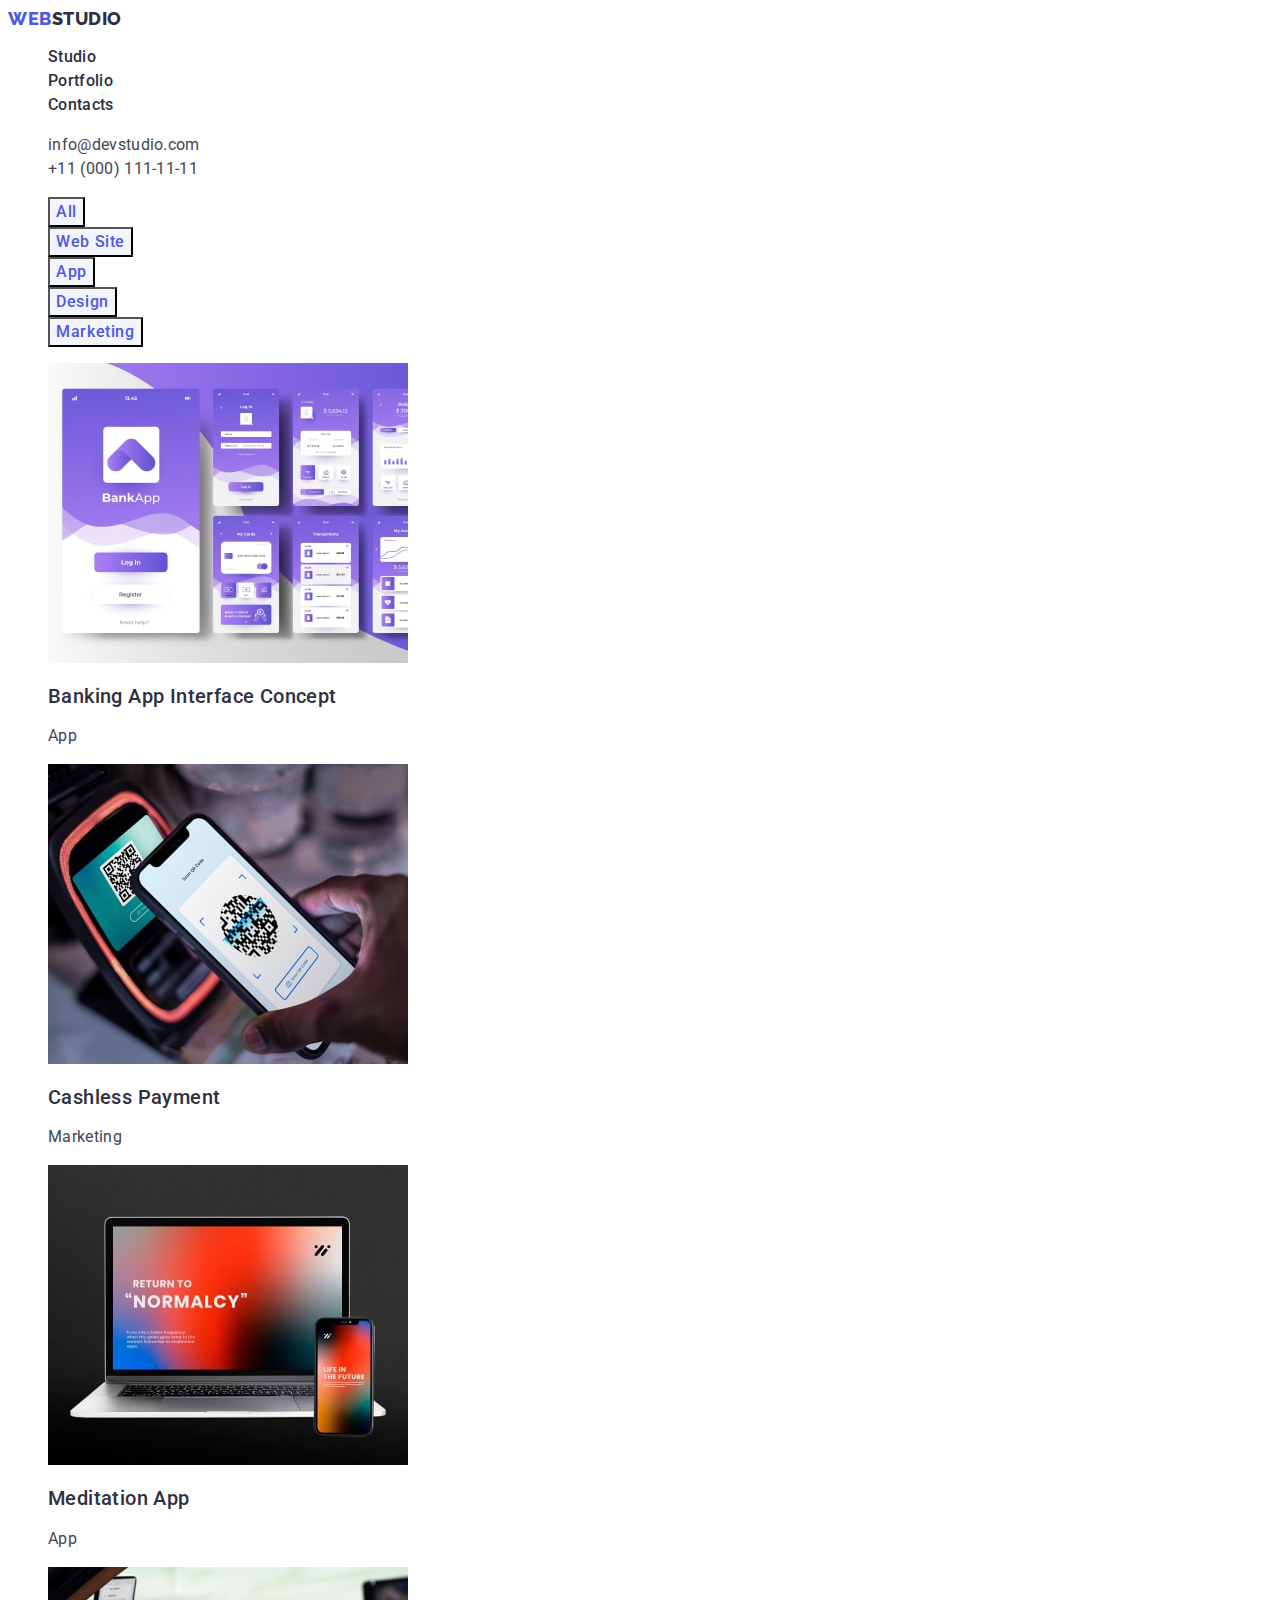
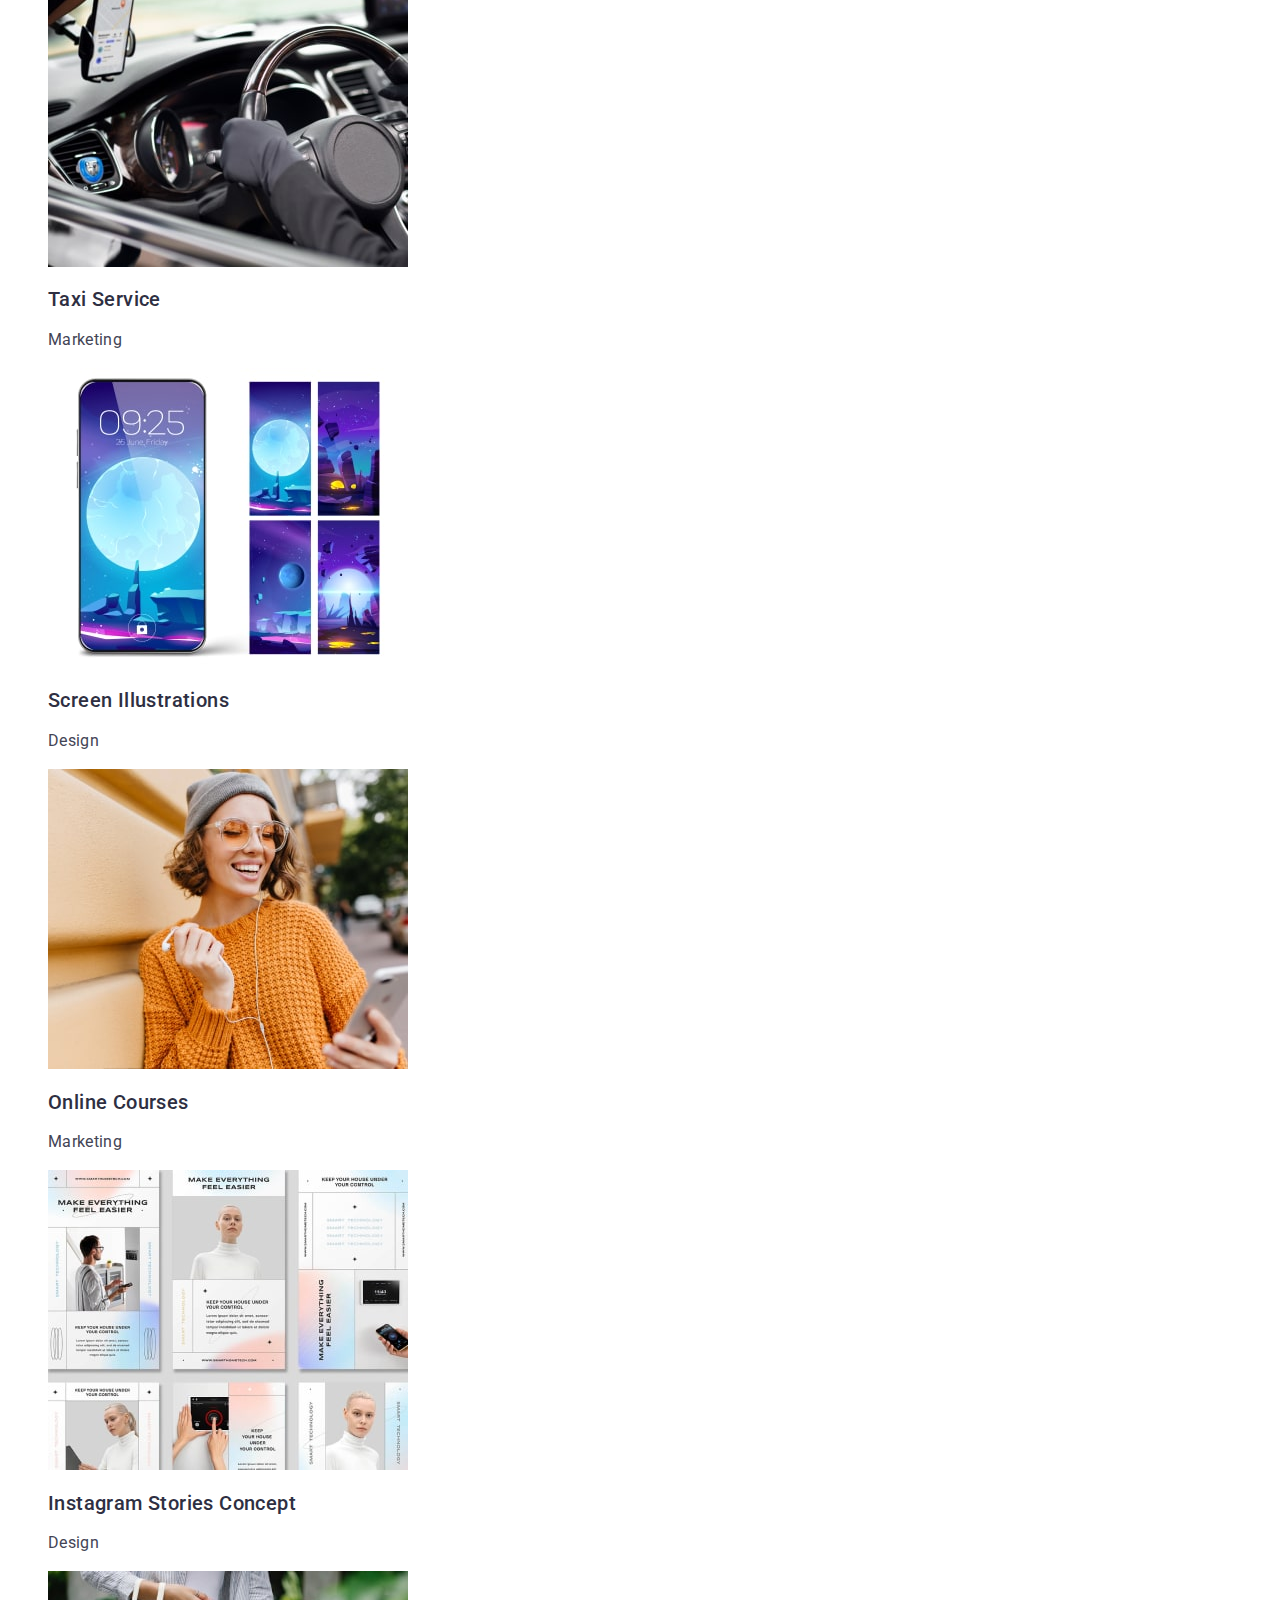
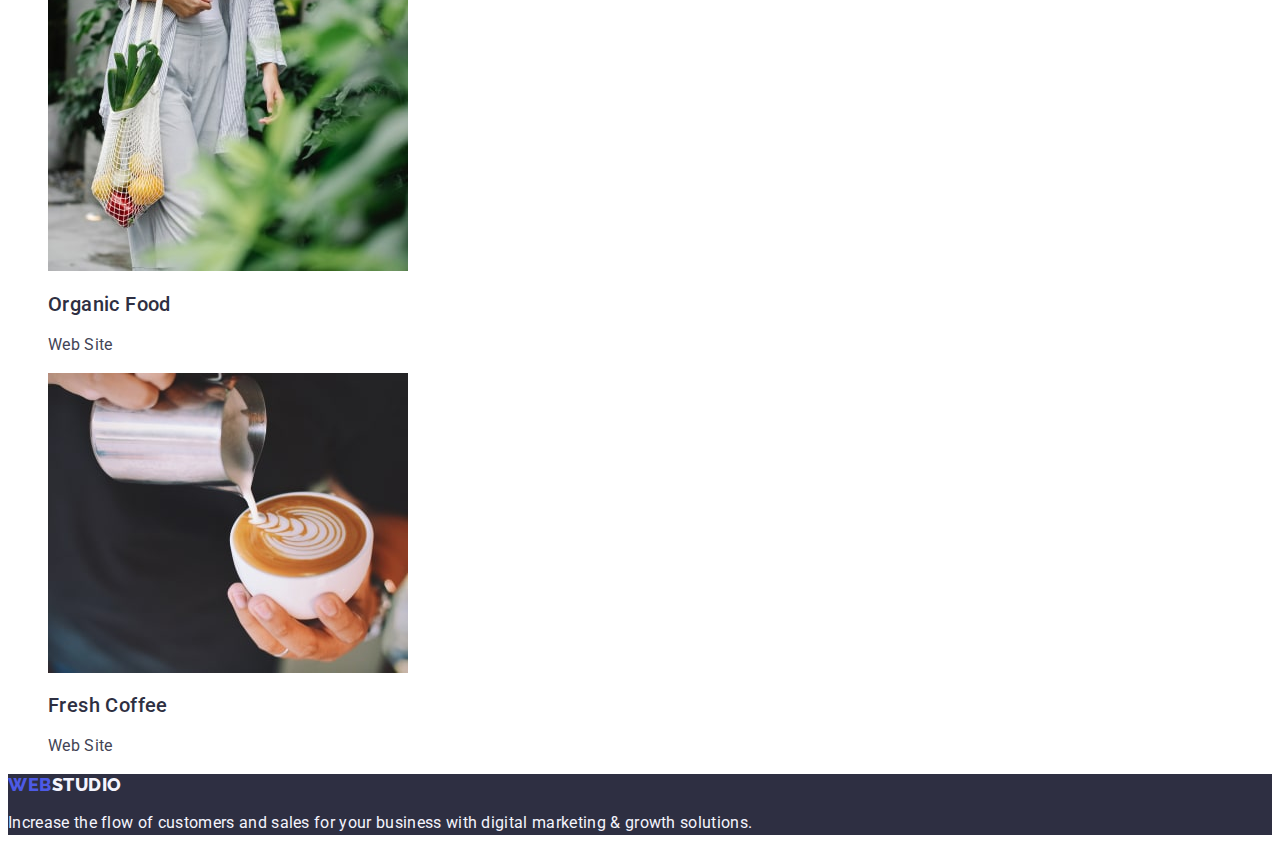
==== commit 769e23a5: "god" ====
--- a/portfolio.html
+++ b/portfolio.html
@@ -89,28 +89,28 @@
         <li class="portfolio-img-item">
             <a href="" class="link">
                 <img src="./images/img(8)-min.jpg" alt="screen" width="360" height="300">
-                <h3 class="portfolio-subtitle">Screen Illustrations</h3>
+                <h2 class="portfolio-subtitle">Screen Illustrations</h2>
                 <p class="portfolio-text">Design</p>
             </a>
         </li>
         <li class="portfolio-img-item">
             <a href="" class="link">
                 <img src="./images/img(9)-min.jpg" alt="girl-course" width="360" height="300">
-                <h3 class="portfolio-subtitle">Online Courses</h3>
+                <h2 class="portfolio-subtitle">Online Courses</h2>
                 <p class="portfolio-text">Marketing</p>
             </a>
         </li>
         <li class="portfolio-img-item">
             <a href="" class="link">
                 <img src="./images/img(10)-min.jpg" alt="stories" width="360" height="300">
-                <h3 class="portfolio-subtitle">Instagram Stories Concept</h3>
+                <h2 class="portfolio-subtitle">Instagram Stories Concept</h2>
                 <p class="portfolio-text">Design</p>
             </a>
         </li>
         <li class="portfolio-img-item">
             <a href="" class="link">
                 <img src="./images/img(11)-min.jpg" alt="food" width="360">
-                <h3 class="portfolio-subtitle">Organic Food</h3>
+                <h2 class="portfolio-subtitle">Organic Food</h2>
                 <p class="portfolio-text">Web Site</p>
 
             </a>
@@ -118,7 +118,7 @@
         <li class="portfolio-img-item">
             <a href="" class="link">
                 <img src="./images/img(12)-min.jpg" alt="coffie" width="360">
-                <h3 class="portfolio-subtitle">Fresh Coffee</h3>
+                <h2 class="portfolio-subtitle">Fresh Coffee</h2>
                 <p class="portfolio-text">Web Site</p>
 
             </a>
